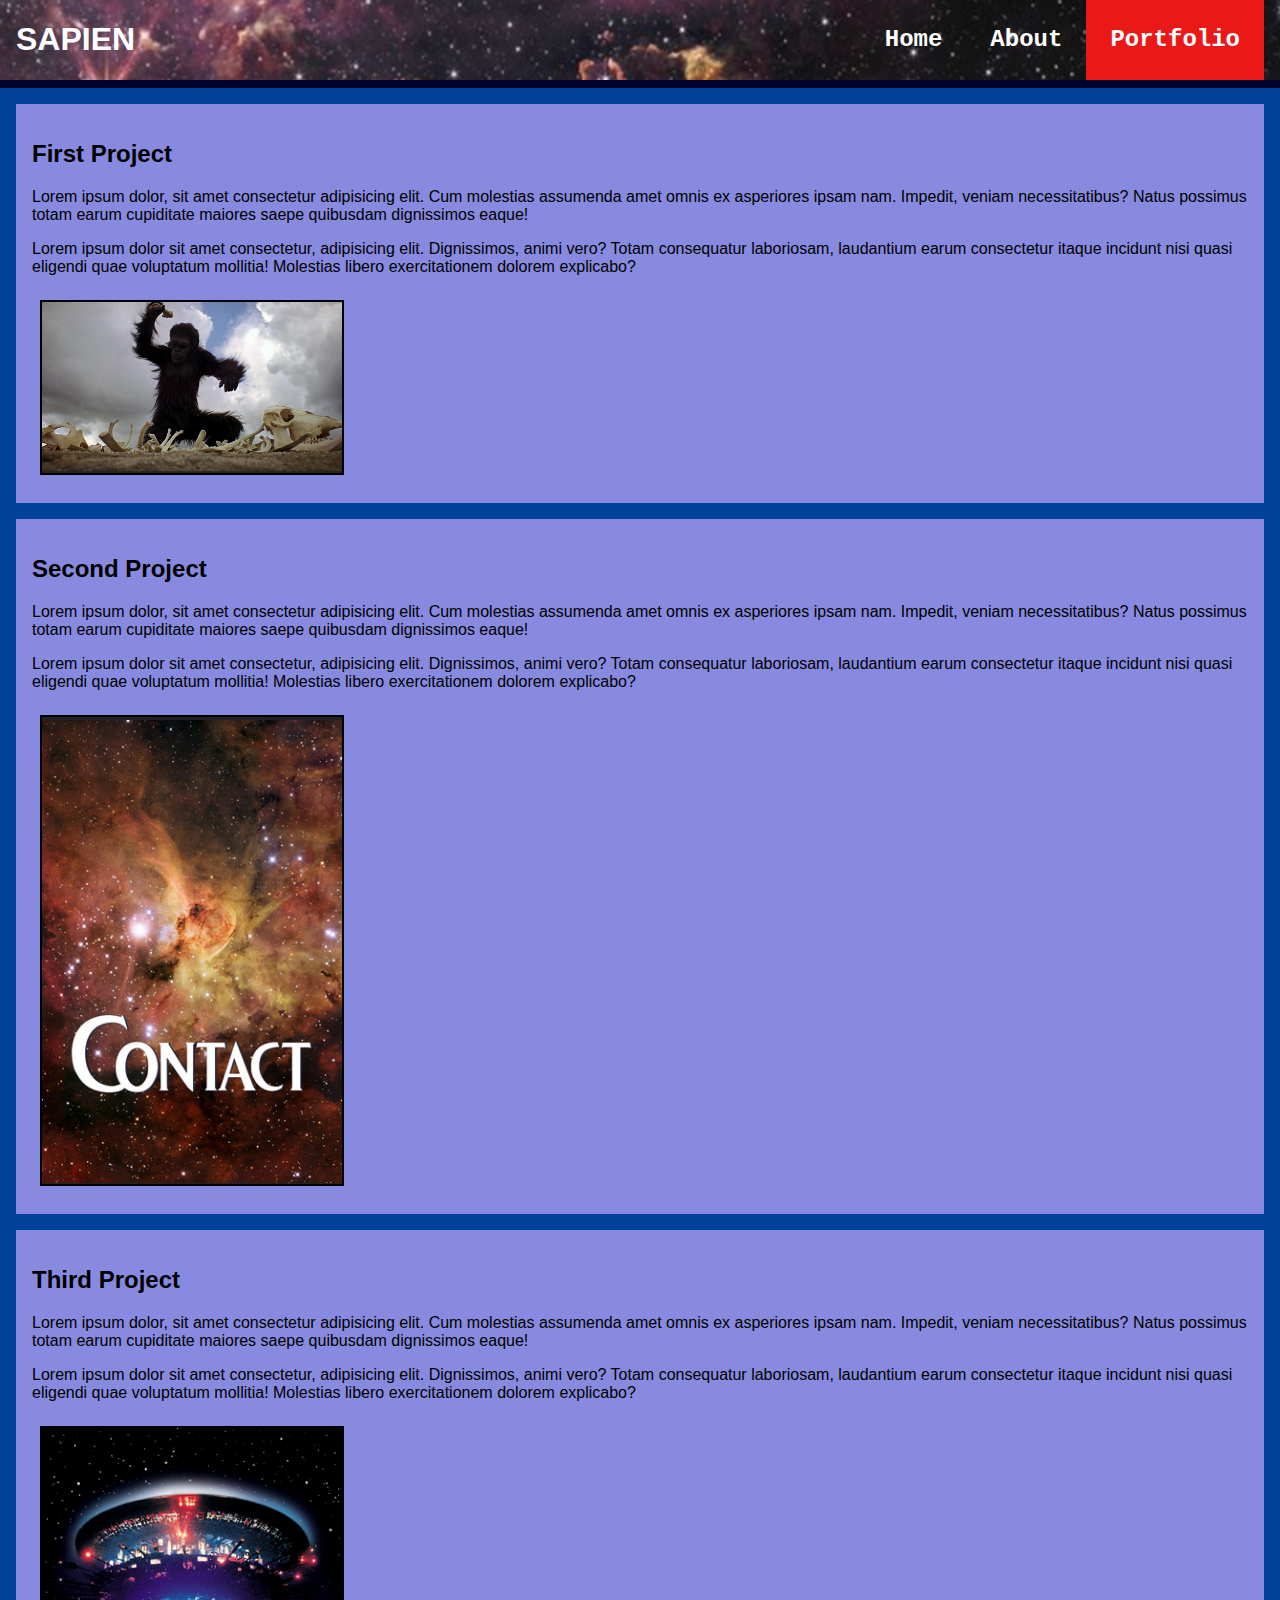
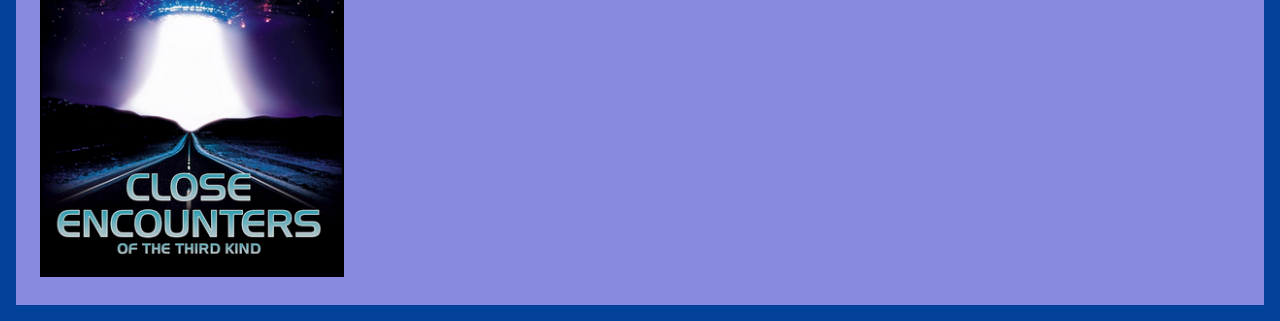
==== portfolio.html @ 0c13f831 "init project from Personal Website P1" ====
<!DOCTYPE html>
<html lang="en">
  <head>
    <meta charset="UTF-8" />
    <meta name="viewport" content="width=device-width, initial-scale=1.0" />

    <link rel="stylesheet" href="style.css" />

    <title>Portfolio</title>
  </head>
  <body class="body-portfolio">
    <main>
      <header id="main-header">
          <!-- TITLE -->
          <div id="header-title">
            <h1>SAPIEN</h1>
          </div>
          <!-- NAV -->
          <nav>
            <a href="index.html">Home</a>
            <a href="about.html">About</a>
            <a href="portfolio.html" class="selected">Portfolio</a>
          </nav>
        
      </header>
      <section>
        <header>
          <h2>First Project</h2>
          <p>
            Lorem ipsum dolor, sit amet consectetur adipisicing elit. Cum
            molestias assumenda amet omnis ex asperiores ipsam nam. Impedit,
            veniam necessitatibus? Natus possimus totam earum cupiditate maiores
            saepe quibusdam dignissimos eaque!
          </p>
          <p>
            Lorem ipsum dolor sit amet consectetur, adipisicing elit.
            Dignissimos, animi vero? Totam consequatur laboriosam, laudantium
            earum consectetur itaque incidunt nisi quasi eligendi quae
            voluptatum mollitia! Molestias libero exercitationem dolorem
            explicabo?
          </p>
          <div>
            <img src="img/first-tools.png" alt="First tools" />
          </div>
        </header>
      </section>
      <section>
        <header>
          <h2>Second Project</h2>
          <p>
            Lorem ipsum dolor, sit amet consectetur adipisicing elit. Cum
            molestias assumenda amet omnis ex asperiores ipsam nam. Impedit,
            veniam necessitatibus? Natus possimus totam earum cupiditate maiores
            saepe quibusdam dignissimos eaque!
          </p>
          <p>
            Lorem ipsum dolor sit amet consectetur, adipisicing elit.
            Dignissimos, animi vero? Totam consequatur laboriosam, laudantium
            earum consectetur itaque incidunt nisi quasi eligendi quae
            voluptatum mollitia! Molestias libero exercitationem dolorem
            explicabo?
          </p>
          <img src="img/contact.png" alt="Contact" />
        </header>
      </section>
      <section>
        <header>
          <h2>Third Project</h2>
          <p>
            Lorem ipsum dolor, sit amet consectetur adipisicing elit. Cum
            molestias assumenda amet omnis ex asperiores ipsam nam. Impedit,
            veniam necessitatibus? Natus possimus totam earum cupiditate maiores
            saepe quibusdam dignissimos eaque!
          </p>
          <p>
            Lorem ipsum dolor sit amet consectetur, adipisicing elit.
            Dignissimos, animi vero? Totam consequatur laboriosam, laudantium
            earum consectetur itaque incidunt nisi quasi eligendi quae
            voluptatum mollitia! Molestias libero exercitationem dolorem
            explicabo?
          </p>
          <img
            src="img/close-encounters.png"
            alt="Close Encounter of the Third Kind"
          />
        </header>
      </section>
    </main>
  </body>
</html>
---- style.css ----
@media only screen and (max-width: 500px) {
  #main-header {
    flex-direction: column;
  }
  nav {
    flex-flow: column;

  }

}

body {
  background-color: rgb(3, 66, 154);
  margin: 0;
  padding: 0;
  font-family:'Segoe UI', Tahoma, Geneva, Verdana, sans-serif;
}

main {
  width: 100%;
  /* box-sizing: border-box; */
  margin: 0;
  padding: 0;
}

 main > header {
  
  /* PERSISTENT HEADER */
  position: sticky;
  top: 0;

  background-color: purple;
  background-image: url(img/space-background.png);
  -webkit-background-size: cover;
  -moz-background-size: cover;
  -o-background-size: cover;
  background-size: cover;
  background-color: rgb(18, 4, 98);

  display: flex;
  justify-content: space-between;
  align-items: stretch;
  
  padding: 0 1em 0 1em  ;
  border-style: solid;
  border-width: 0 0 0.5em 0;
  border-color: rgb(3, 3, 44);

 }



#header-title {
  /* background-color: blue; */
  color: white;
  display: inline-block;
  box-sizing: border-box; */
  padding: 0 1em 0 1em;
  align-content: center;
}


nav {
  display: flex;
  justify-content: space-between;
  /* padding: 0 2em 0 0; */
  color: white;
}

nav > * {
  padding: 1em;
  align-content: center;
  font-family: "Courier New", Courier, monospace;
  font-weight: bolder;
  font-size: x-large;
  color: white;
}

nav > a {
  text-decoration: none !important;
}

nav > a:hover {
  background-color: white;
  color: black;
}

.selected {
  background-color: rgb(235, 24, 24);
}

img {
  border-style: solid;
  border-width: 2px;
  margin: 0.5em;
}

section {
  background-color: rgb(135, 138, 222);
  margin: 1em;
  padding: 1em;
}

.main-menu {
  display: flex;
  flex-direction: row;
  /* justify-content: center; */
  /* align-items: center; */
}
.main-menu > .header-item > h3 {
  margin: auto;
  /* text-align: center; */
  display: inline-table;
  /* vertical-align: middle; */
  background-color: chartreuse;
}
.header-item {
  box-sizing: border-box;
  display: flex;
  padding: 0.5em;
  background-color: blue;
}
.header-name {
  font-weight: bold;
  font-size: large;
  margin-left: 0%;
}

img {
  /* max-width: 100%; */
  height: auto;
  max-width: 300px;
  width: -moz-available;
  width: -webkit-fill-available;
}

.about-quote {
  box-sizing: border-box;
  margin: 1em;
  font-weight: 300;
  font-size: 2rem;
  font-family: 'Times New Roman', Times, serif;

}

.section-about {
  border-style: solid;
  border-width: 2px;
}

.section-about-2 {
  background-color: rgb(248, 248, 248, 0);
  border-style: solid;
  border-width: 1px 0 0 0;
  /* border-width: 2px; */

}
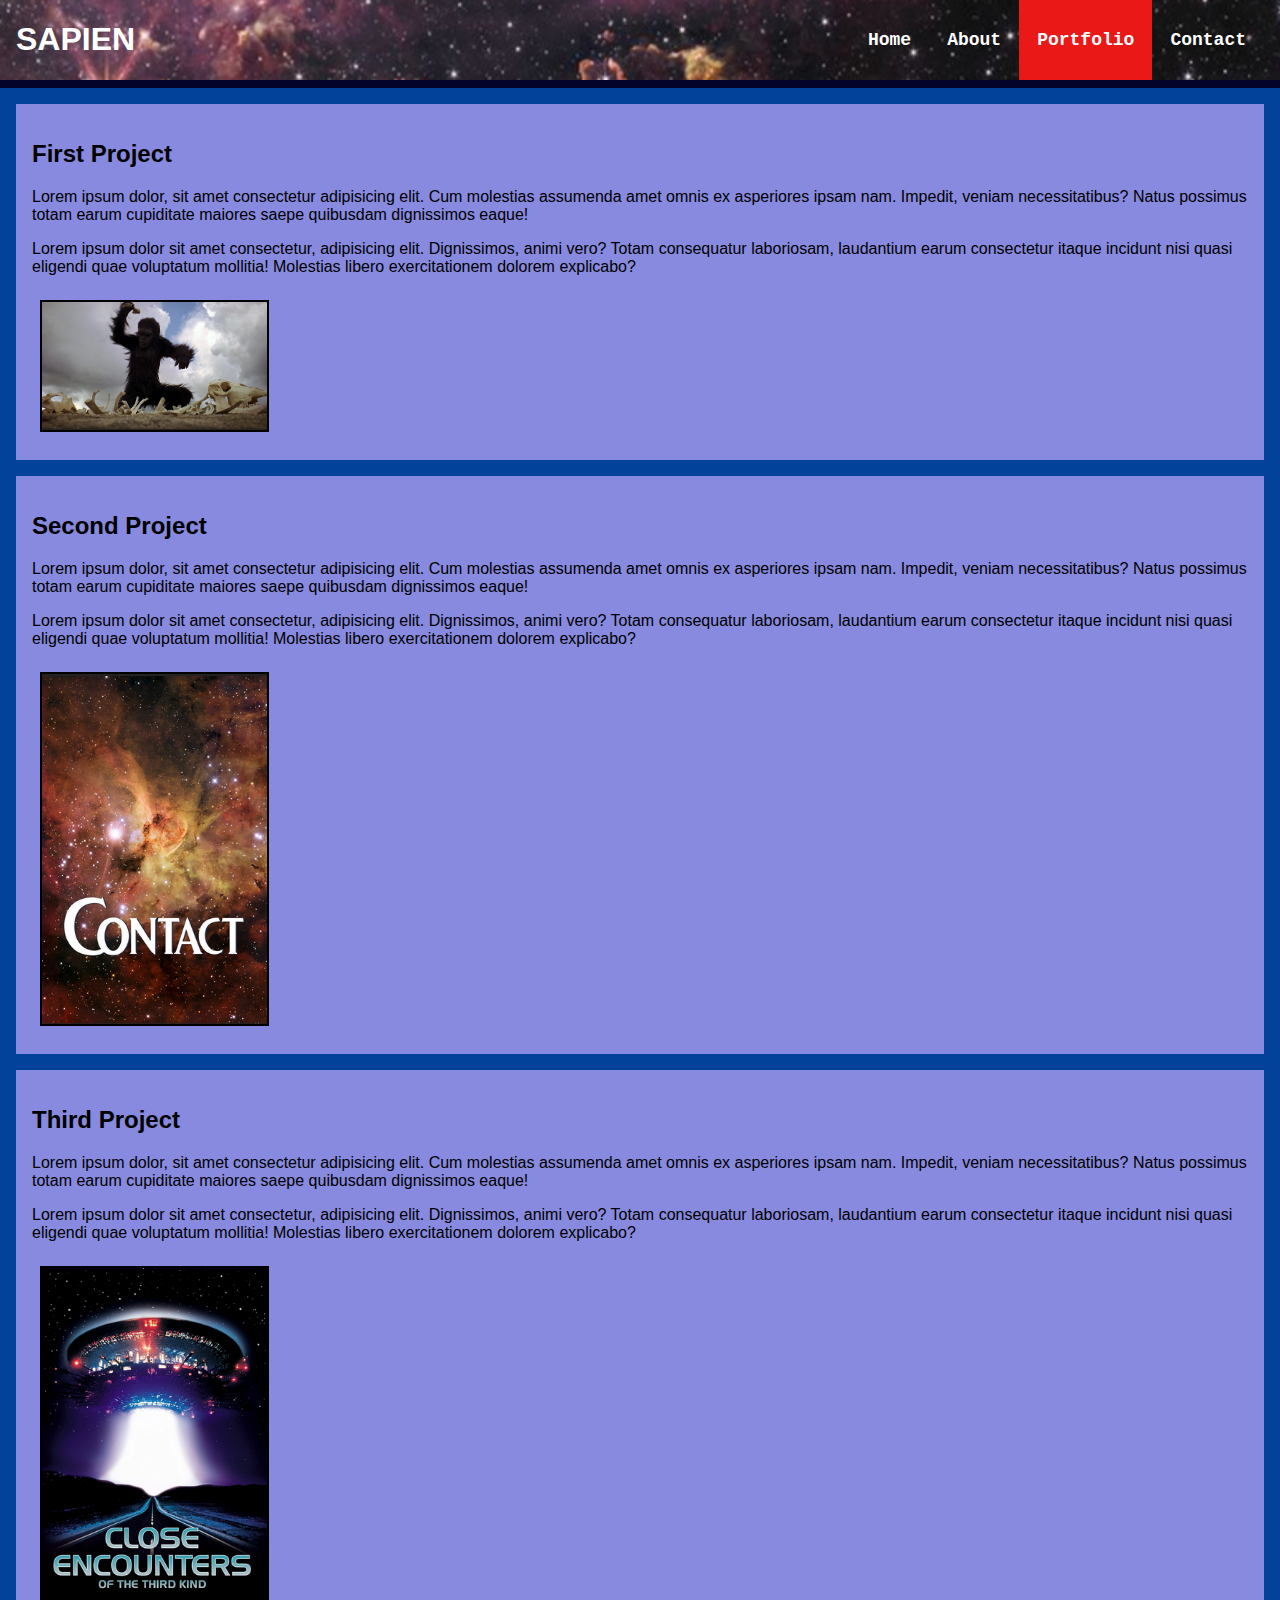
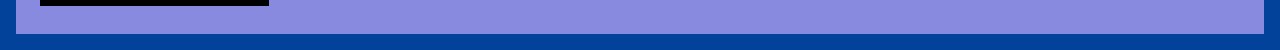
==== commit f471ac23: "implemented new contact form, add some css for transition" ====
--- a/portfolio.html
+++ b/portfolio.html
@@ -20,6 +20,7 @@
             <a href="index.html">Home</a>
             <a href="about.html">About</a>
             <a href="portfolio.html" class="selected">Portfolio</a>
+            <a href="contact.html">Contact</a>
           </nav>
         
       </header>
--- a/style.css
+++ b/style.css
@@ -72,7 +72,7 @@
   align-content: center;
   font-family: "Courier New", Courier, monospace;
   font-weight: bolder;
-  font-size: x-large;
+  font-size: large;
   color: white;
 }
 
@@ -126,14 +126,49 @@
   margin-left: 0%;
 }
 
+/* proportional-units */
 img {
-  /* max-width: 100%; */
   height: auto;
-  max-width: 300px;
+  max-width: 25vh;
   width: -moz-available;
   width: -webkit-fill-available;
 }
 
+.image-fadeIn {
+  opacity: 0;
+  /* display: none; */
+
+  transition: 1s opacity ease-in;
+	-moz-transition: 1s opacity ease-in;
+	-webkit-transition: 1s opacity ease-in;
+
+  -webkit-animation: 5s show;
+    -moz-animation: 5s show;
+    -ms-animation: 5s show;
+    animation: 5s show;
+}
+/* .image-fadeIn:hover {
+  opacity: 1;
+} */
+
+@-webkit-keyframes show {
+  from { opacity: 0 }
+  to { opacity: 1 }
+}
+@-moz-keyframes show {
+  from { opacity: 0 }
+  to { opacity: 1 }
+}
+@-ms-keyframes show {
+  from { opacity: 0 }
+  to { opacity: 1 }
+}
+@keyframes show {
+  from { opacity: 0 }
+  to { opacity: 1 }
+}
+
+/* box-sizing */
 .about-quote {
   box-sizing: border-box;
   margin: 1em;
@@ -152,7 +187,7 @@
   background-color: rgb(248, 248, 248, 0);
   border-style: solid;
   border-width: 1px 0 0 0;
-  /* border-width: 2px; */
+  
 
 }
 
